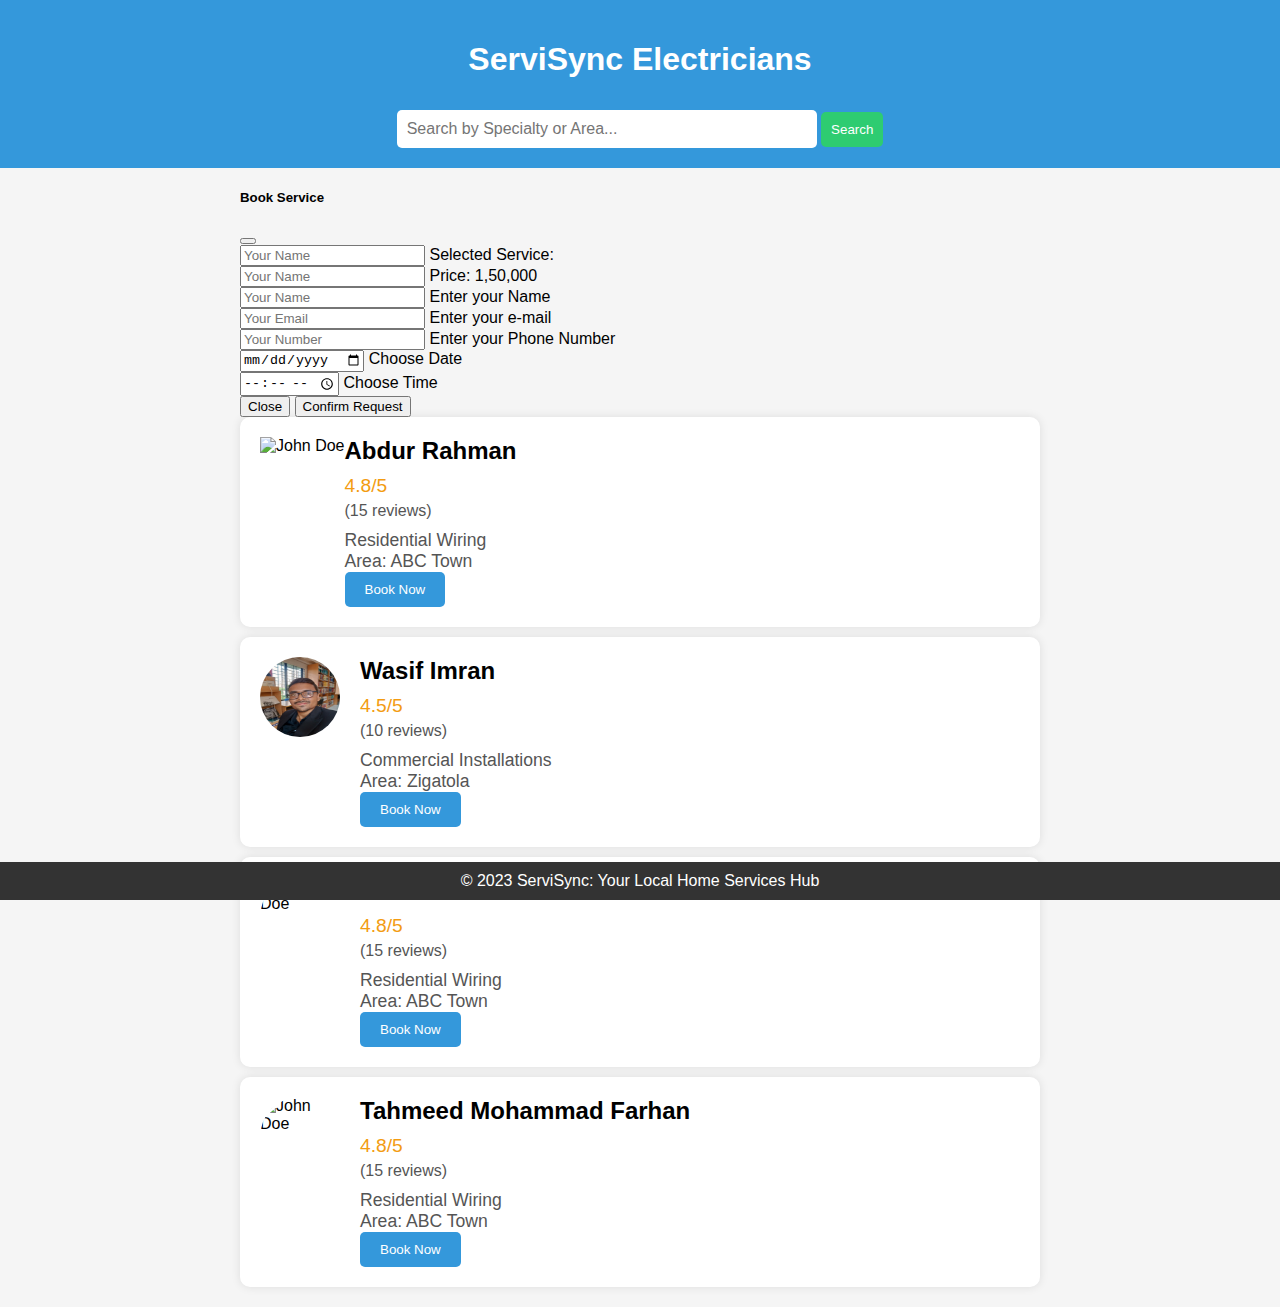
==== Book Electrician.html @ 3504d852 "Update Book Electrician.html" ====
<!DOCTYPE html>
<html lang="en">

<head>
  <meta charset="UTF-8">
  <meta http-equiv="X-UA-Compatible" content="IE=edge">
  <meta name="viewport" content="width=device-width, initial-scale=1.0">
  <link href="https://cdn.jsdelivr.net/npm/bootstrap@5.3.2/dist/css/bootstrap.min.css" rel="stylesheet" integrity="sha384-T3c6CoIi6uLrA9TneNEoa7RxnatzjcDSCmG1MXxSR1GAsXEV/Dwwykc2MPK8M2HN" crossorigin="anonymous">
<script src="https://cdn.jsdelivr.net/npm/bootstrap@5.3.2/dist/js/bootstrap.bundle.min.js" integrity="sha384-C6RzsynM9kWDrMNeT87bh95OGNyZPhcTNXj1NW7RuBCsyN/o0jlpcV8Qyq46cDfL" crossorigin="anonymous"></script>
  <title>ServiSync Electricians</title>

  <style>
    body {
      font-family: 'Rubik', sans-serif;
      background-color: #f5f5f5;
      margin: 0;
      padding: 0;
      box-sizing: border-box;
    }

    header {
      background-color: #3498db;
      color: #fff;
      text-align: center;
      padding: 20px 0;
    }

    main {
      max-width: 800px;
      margin: 20px auto;
    }

    .electrician-card {
      background-color: #fff;
      border-radius: 10px;
      box-shadow: 0 0 10px rgba(0, 0, 0, 0.1);
      padding: 20px;
      margin-bottom: 10px;
      display: flex;
      transition: transform 0.3s ease-in-out;
      box-sizing: border-box;
    }

    .electrician-card:hover {
      transform: scale(1.05);
    }

    .electrician-img {
      width: 80px;
      height: 80px; 
      border-radius: 50%;
      margin-right: 20px;
    }

    .electrician-info {
      flex: 1;
    }

    .electrician-name {
      font-size: 1.5em;
      font-weight: bold;
      margin-bottom: 10px;
    }

    .electrician-rating {
      color: #f39c12;
      font-size: 1.2em;
      margin-bottom: 5px;
    }

    .electrician-reviewers {
      font-size: 1em;
      color: #555;
      margin-bottom: 10px;
    }

    .electrician-specialty,
    .electrician-location,
    .electrician-phone {
      font-size: 1.1em;
      color: #555;
    }

    .call-now-button {
      background-color: #3498db;
      color: #fff;
      padding: 10px 20px;
      border: none;
      border-radius: 5px;
      cursor: pointer;
    }

    footer {
      background-color: #333;
      color: #fff;
      text-align: center;
      padding: 10px 0;
      position: fixed;
      bottom: 0;
      width: 100%;
    }

    .search-bar {
      margin-top: 10px;
      padding: 10px;
      width: 80%;
      max-width: 400px;
      border: none;
      border-radius: 5px;
      font-size: 1em;
    }

    .search-button {
      padding: 10px;
      background-color: #2ecc71;
      color: #fff;
      border: none;
      border-radius: 5px;
      cursor: pointer;
    }

  </style>

</head>

<body>

</div>




  <header>
    <h1>ServiSync Electricians</h1>
    <input type="text" class="search-bar" placeholder="Search by Specialty or Area...">
    <button class="search-button">Search</button>
  </header>


  <main>
    <div class="modal fade" tabindex="-1" id="booking-modal">
  <div class="modal-dialog">
    <div class="modal-content">
      <div class="modal-header text-center">

       <!-- <img src="D:\NOTES\porashona\ttt\SPV-20231130T155546Z-001\SPV/smssol.jpg" alt="Logo" class="modal-logo"> -->

        <h5 class="modal-title">Book Service</h5>

        <button type="button" class="btn-close" data-bs-dismiss="modal" aria-label="Close"></button>
      </div>
      <div class="modal-body">
        <form action="#">

          <div class="form-floating">

            <div class="form-floating">
           <input id="name_1" type="text" class="form-control" placeholder="Your Name">

           <label for="name_1">Selected Service:</label> 

          </div>
          <div class="form-floating">
           <input id="name_1" type="text" class="form-control" placeholder="Your Name">

           <label for="name_1">Price: 1,50,000</label> 

          </div>
           

          </div>

        
          <div class="form-floating">
           <input id="name_1" type="text" class="form-control" placeholder="Your Name">

           <label for="name_1">Enter your Name</label> 

          </div>


          <div class="form-floating">
           <input id="email_1" type="email" class="form-control" placeholder="Your Email">

           <label for="email_1">Enter your e-mail </label> 

          </div>
          <div class="form-floating">
           <input id="no_1" type="tel" class="form-control" placeholder="Your Number">

           <label for="no_1">Enter your Phone Number</label> 

          </div>

          <div class="form-floating">
           <input id="date_1" type="date" class="form-control" placeholder="Your Date">
           
           <label for="date_1">Choose Date </label> 

          </div>

          <div class="form-floating">
           <input id="time_1" type="time" class="form-control" placeholder="Your Time">
           
           <label for="time_1">Choose Time</label> 

          </div>
          
        </form>
        
      </div>
      <div class="modal-footer">
        <button type="button" class="btn btn-secondary" data-bs-dismiss="modal">Close</button>
        <a href="Popup page.html">
        <button type="button" class="btn btn-primary" onclick="location.href='youtube.com'">Confirm Request</button>
      </a>
      </div>
    </div>
  </div>


    
</div>
      
    <div class="electrician-card">
      <img class="E01" src=".png" alt="John Doe">
      <div class="electrician-info">
        <div class="electrician-name">Abdur Rahman </div>
        <div class="electrician-rating">4.8/5</div>
        <div class="electrician-reviewers">(15 reviews)</div>
        <div class="electrician-specialty">Residential Wiring</div>
        <div class="electrician-location">Area: ABC Town</div>
        <button class="call-now-button" data-bs-toggle="modal" data-bs-target="#booking-modal">Book Now</button>
      </div>
    </div>

    <div class="electrician-card">
      <img class="electrician-img" src="elec.jpg" alt="Wasif Imran">
      <div class="electrician-info">
        <div class="electrician-name">Wasif Imran</div>
        <div class="electrician-rating">4.5/5</div>
        <div class="electrician-reviewers">(10 reviews)</div>
        <div class="electrician-specialty">Commercial Installations</div>
        <div class="electrician-location">Area: Zigatola</div>
        <button class="call-now-button" data-bs-toggle="modal" data-bs-target="#booking-modal">Book Now</button>
      </div>
    </div>

    <div class="electrician-card">
      <img class="electrician-img" src=".jpg" alt="John Doe">
      <div class="electrician-info">
        <div class="electrician-name">Karim Hasan</div>
        <div class="electrician-rating">4.8/5</div>
        <div class="electrician-reviewers">(15 reviews)</div>
        <div class="electrician-specialty">Residential Wiring</div>
        <div class="electrician-location">Area: ABC Town</div>
        <button class="call-now-button" data-bs-toggle="modal" data-bs-target="#booking-modal">Book Now</button>
      </div>
    </div>

    <div class="electrician-card">
      <img class="electrician-img" src=".jpg" alt="John Doe">
      <div class="electrician-info">
        <div class="electrician-name">Tahmeed Mohammad Farhan</div>
        <div class="electrician-rating">4.8/5</div>
        <div class="electrician-reviewers">(15 reviews)</div>
        <div class="electrician-specialty">Residential Wiring</div>
        <div class="electrician-location">Area: ABC Town</div>
        <button class="call-now-button" data-bs-toggle="modal" data-bs-target="#booking-modal">Book Now</button>
      </div>
    </div>
    <!-- Add more electricians as needed -->

  </main>

  <footer>
    &copy; 2023 ServiSync: Your Local Home Services Hub
  </footer>

</body>

</html>
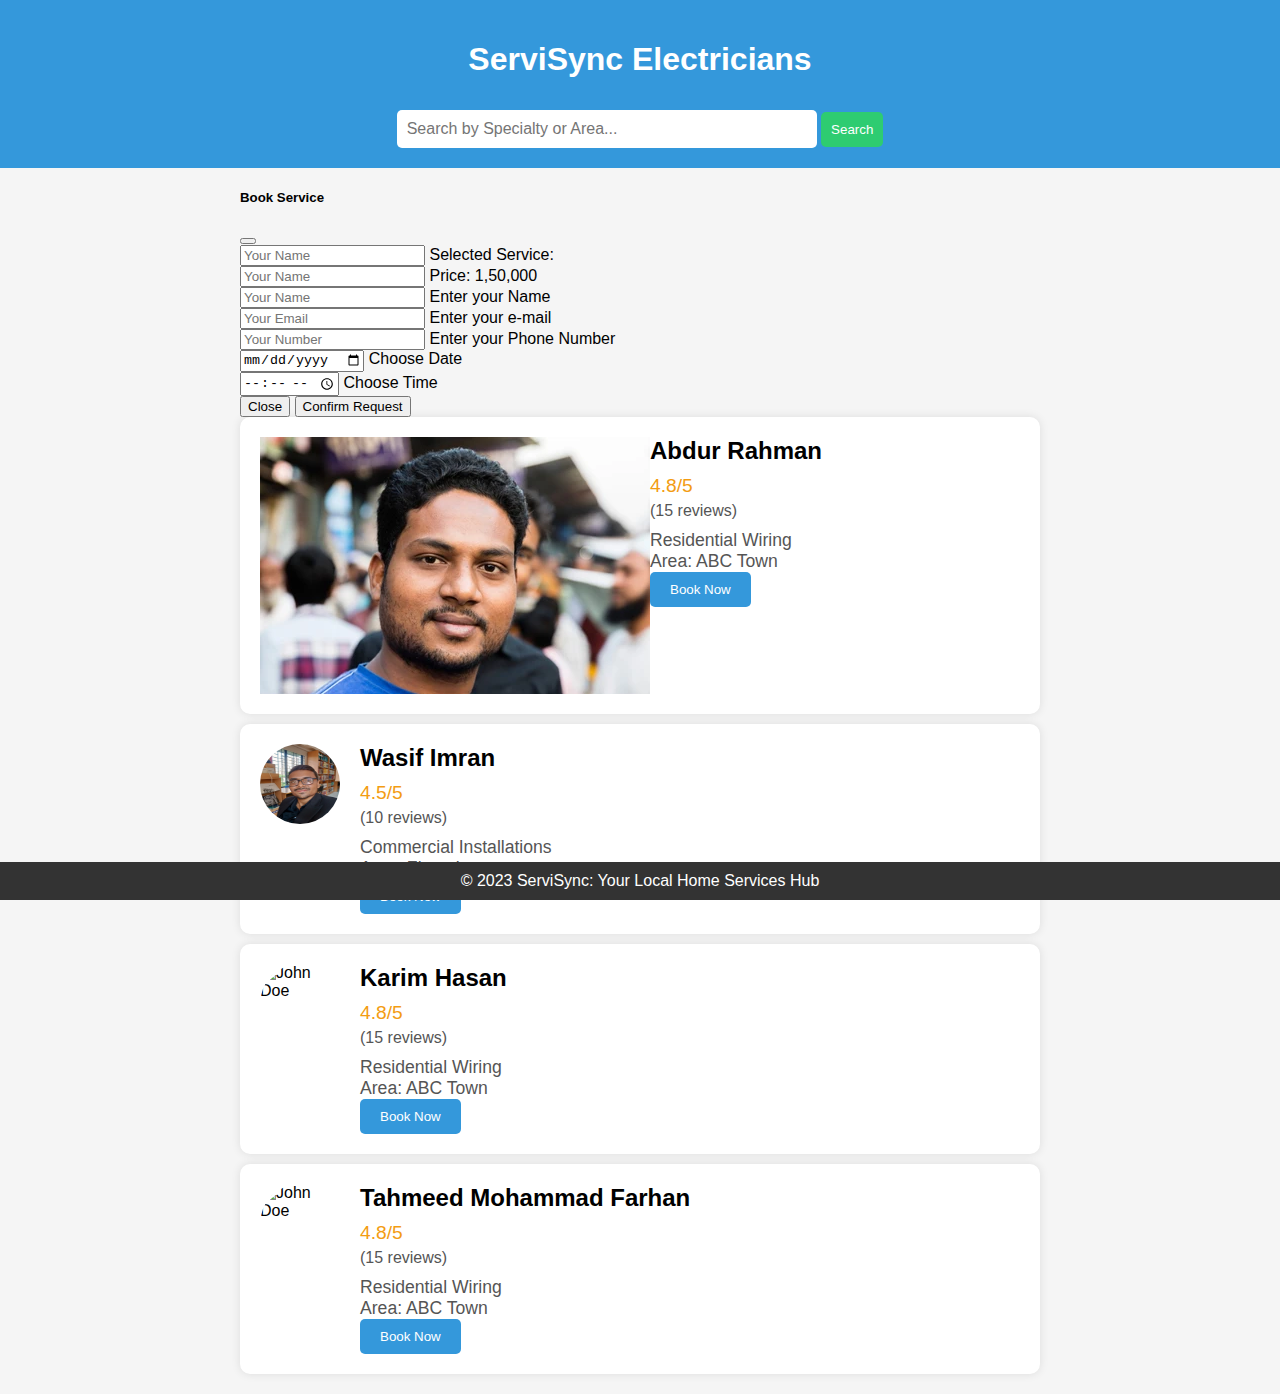
==== commit 31e18d73: "Book Electrician.html" ====
--- a/Book Electrician.html
+++ b/Book Electrician.html
@@ -223,7 +223,7 @@
 </div>
       
     <div class="electrician-card">
-      <img class="E01" src=".png" alt="John Doe">
+      <img class="E01" src="E01.png" alt="John Doe">
       <div class="electrician-info">
         <div class="electrician-name">Abdur Rahman </div>
         <div class="electrician-rating">4.8/5</div>
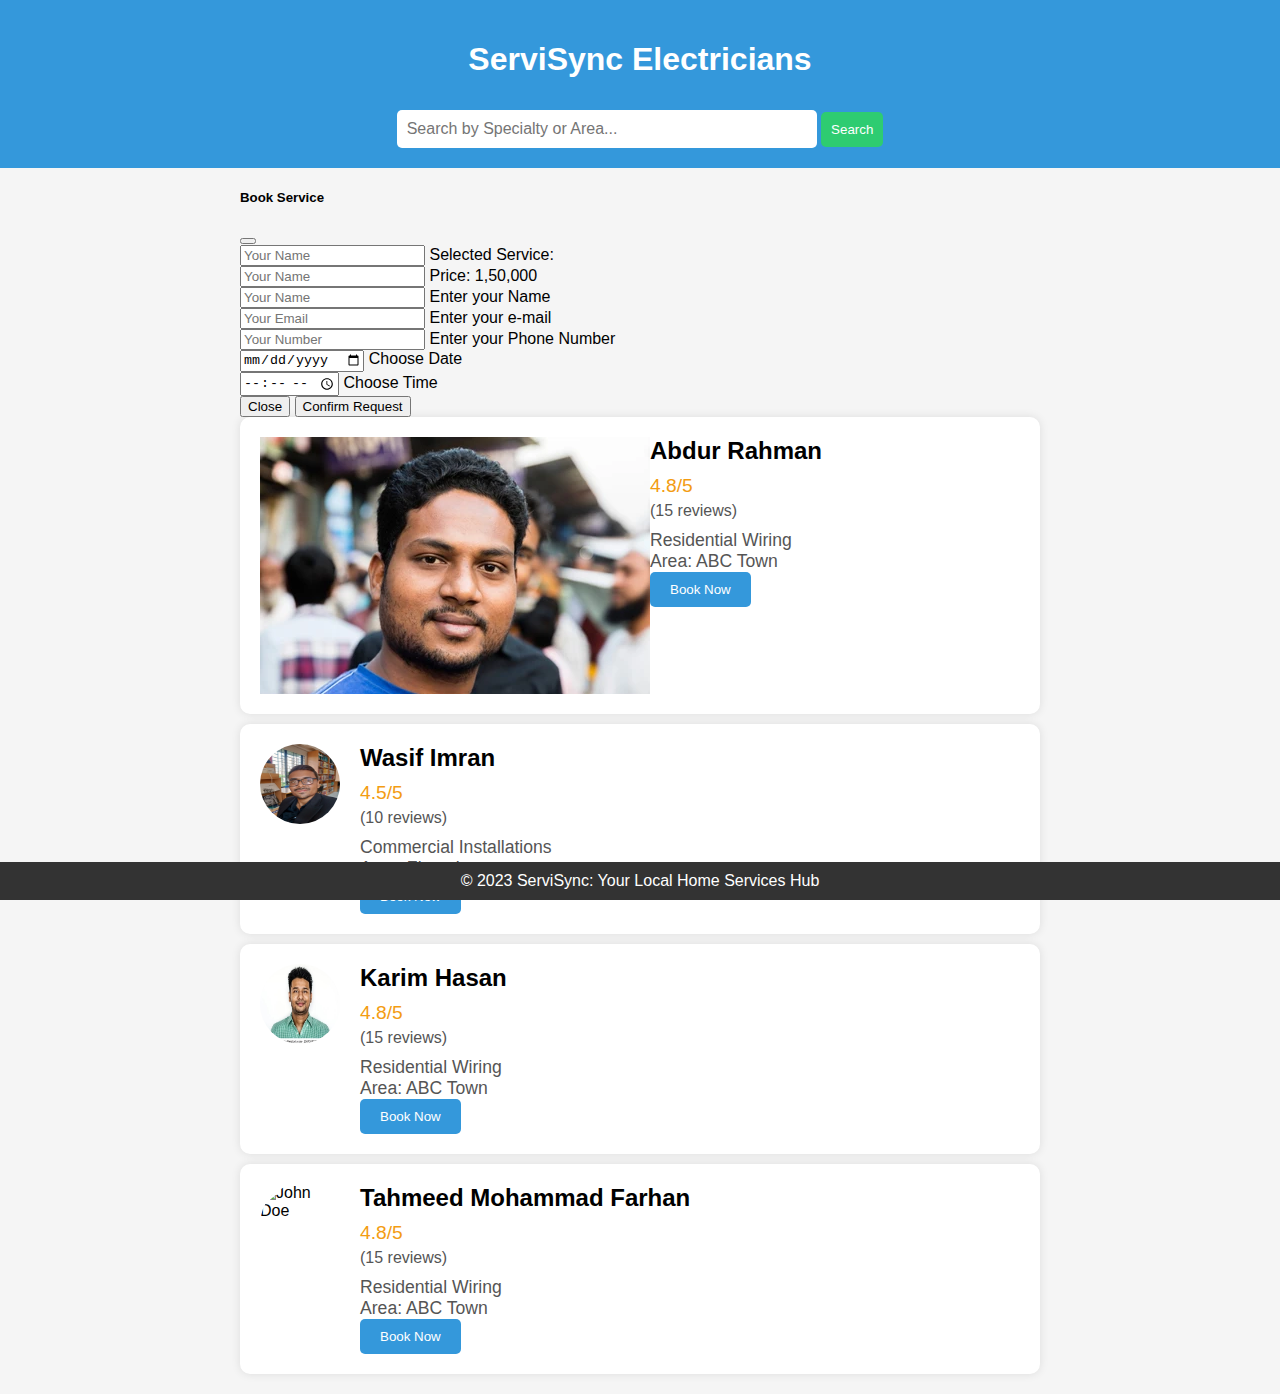
==== commit 944d580b: "Update Book Electrician.html" ====
--- a/Book Electrician.html
+++ b/Book Electrician.html
@@ -247,7 +247,7 @@
     </div>
 
     <div class="electrician-card">
-      <img class="electrician-img" src=".jpg" alt="John Doe">
+      <img class="electrician-img" src="E02.jpg" alt="John Doe">
       <div class="electrician-info">
         <div class="electrician-name">Karim Hasan</div>
         <div class="electrician-rating">4.8/5</div>
@@ -259,7 +259,7 @@
     </div>
 
     <div class="electrician-card">
-      <img class="electrician-img" src=".jpg" alt="John Doe">
+      <img class="electrician-img" src="E03.jpg" alt="John Doe">
       <div class="electrician-info">
         <div class="electrician-name">Tahmeed Mohammad Farhan</div>
         <div class="electrician-rating">4.8/5</div>
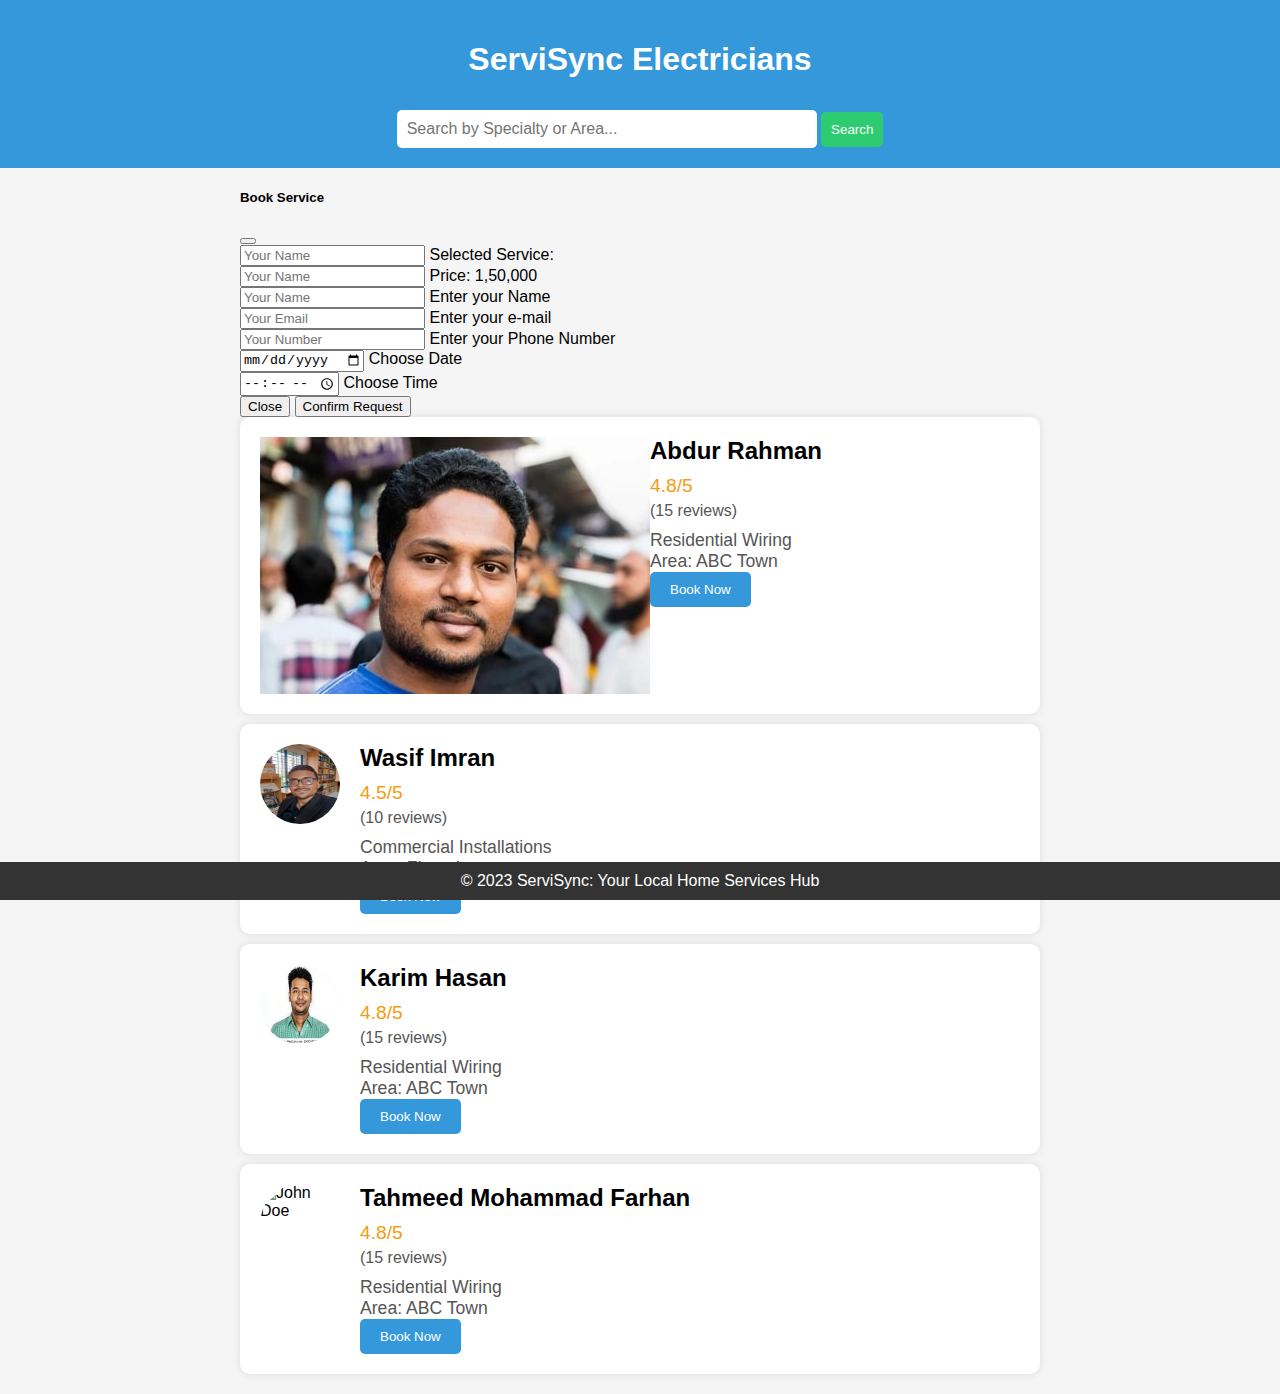
==== commit 0df8a1a4: "Update Book Electrician.html" ====
--- a/Book Electrician.html
+++ b/Book Electrician.html
@@ -223,7 +223,7 @@
 </div>
       
     <div class="electrician-card">
-      <img class="E01" src="E01.png" alt="John Doe">
+      <img class="E01" src="E01.jpg" alt="Abdur Rahman">
       <div class="electrician-info">
         <div class="electrician-name">Abdur Rahman </div>
         <div class="electrician-rating">4.8/5</div>
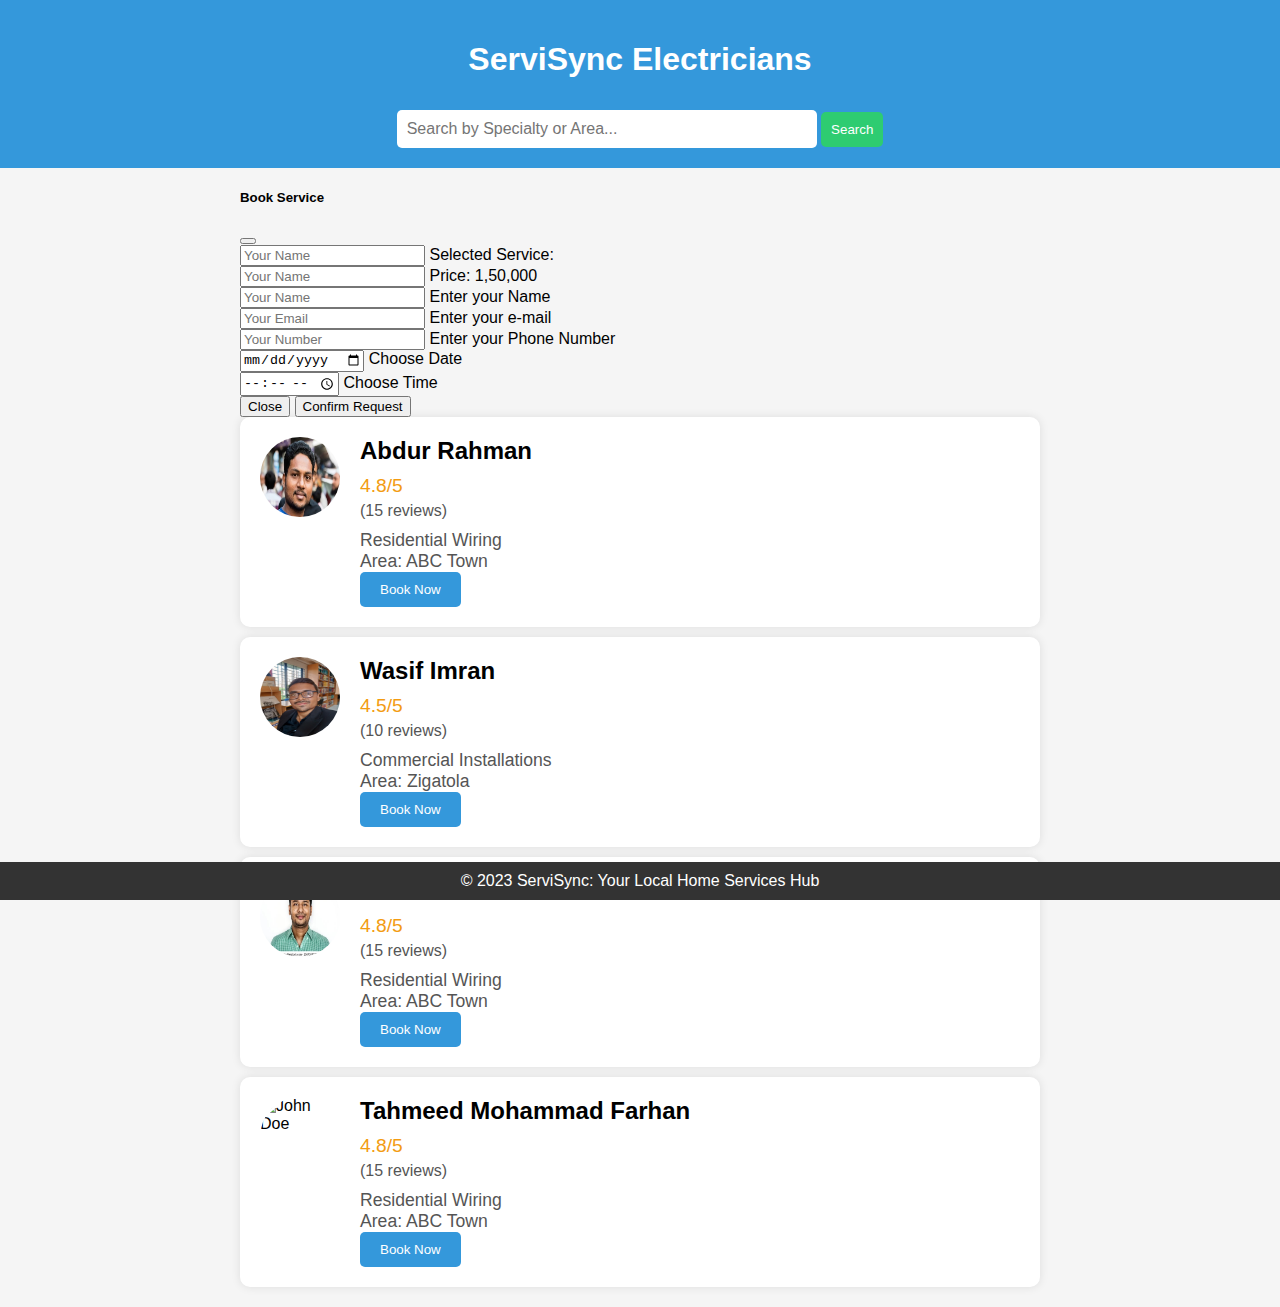
==== commit 5e573b2d: "Update Book Electrician.html" ====
--- a/Book Electrician.html
+++ b/Book Electrician.html
@@ -223,7 +223,7 @@
 </div>
       
     <div class="electrician-card">
-      <img class="E01" src="E01.jpg" alt="Abdur Rahman">
+      <img class="electrician-img" src="E01.jpg" alt="Abdur Rahman">
       <div class="electrician-info">
         <div class="electrician-name">Abdur Rahman </div>
         <div class="electrician-rating">4.8/5</div>
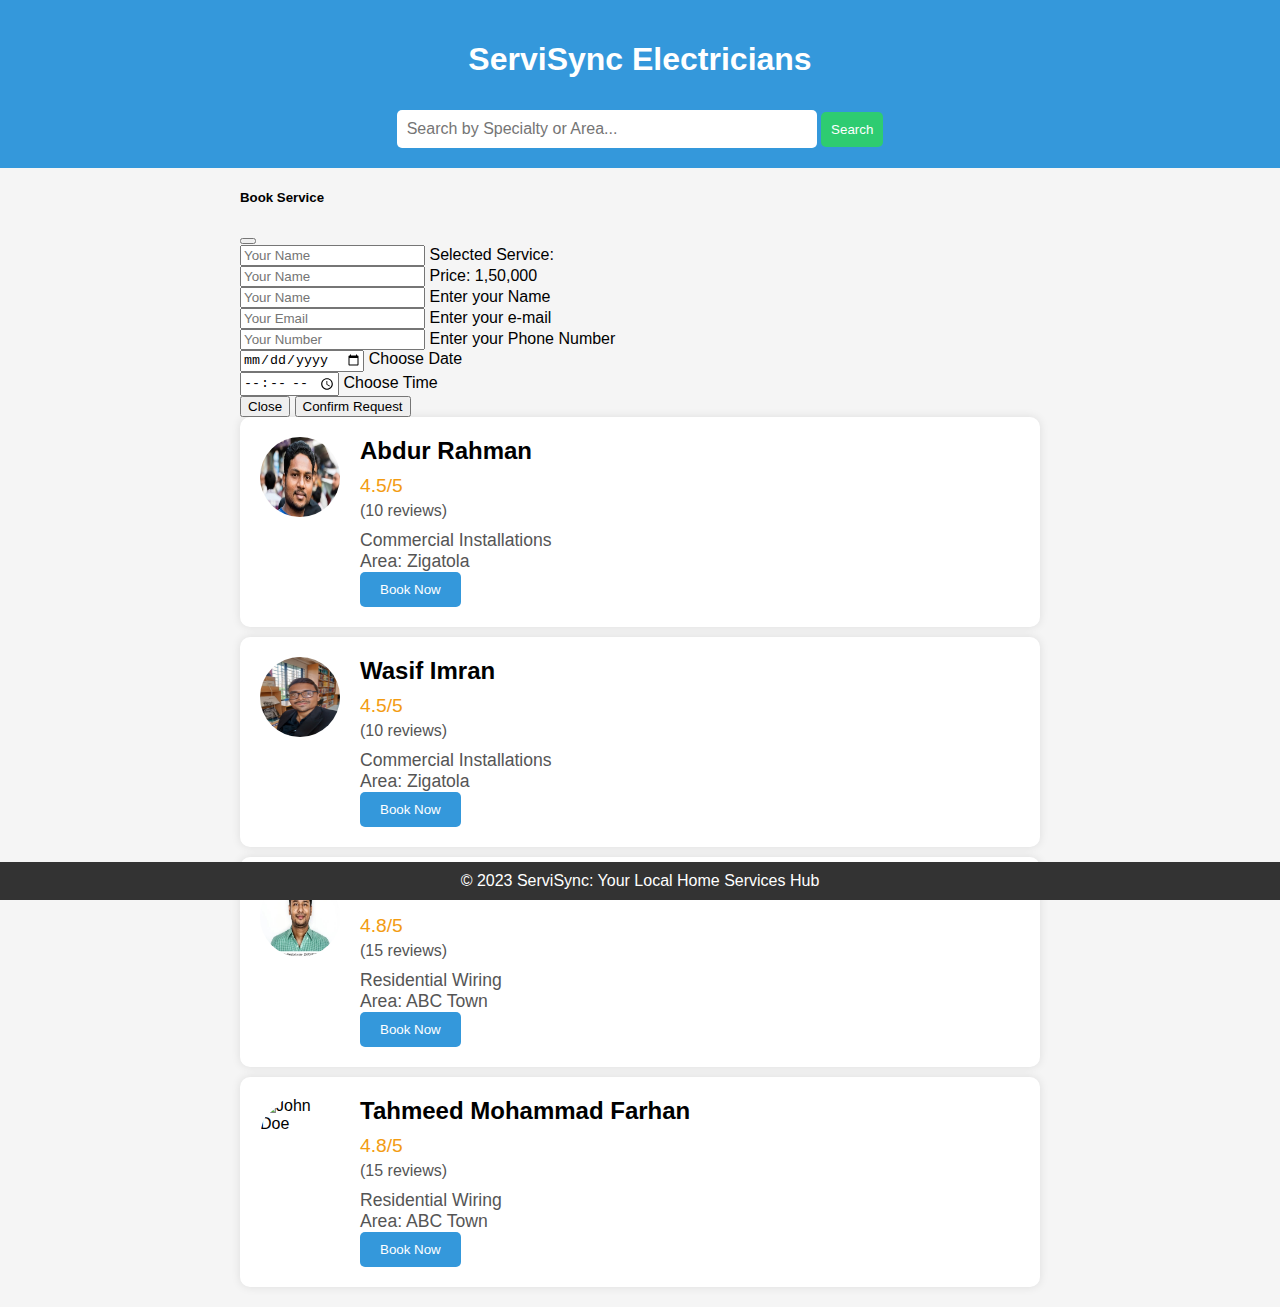
==== commit f8770606: "Update Book Electrician.html" ====
--- a/Book Electrician.html
+++ b/Book Electrician.html
@@ -221,19 +221,19 @@
 
     
 </div>
-      
+
     <div class="electrician-card">
       <img class="electrician-img" src="E01.jpg" alt="Abdur Rahman">
       <div class="electrician-info">
-        <div class="electrician-name">Abdur Rahman </div>
-        <div class="electrician-rating">4.8/5</div>
-        <div class="electrician-reviewers">(15 reviews)</div>
-        <div class="electrician-specialty">Residential Wiring</div>
-        <div class="electrician-location">Area: ABC Town</div>
-        <button class="call-now-button" data-bs-toggle="modal" data-bs-target="#booking-modal">Book Now</button>
-      </div>
-    </div>
-
+        <div class="electrician-name">Abdur Rahman</div>
+        <div class="electrician-rating">4.5/5</div>
+        <div class="electrician-reviewers">(10 reviews)</div>
+        <div class="electrician-specialty">Commercial Installations</div>
+        <div class="electrician-location">Area: Zigatola</div>
+        <button class="call-now-button" data-bs-toggle="modal" data-bs-target="#booking-modal">Book Now</button>
+      </div>
+    </div>
+    
     <div class="electrician-card">
       <img class="electrician-img" src="elec.jpg" alt="Wasif Imran">
       <div class="electrician-info">
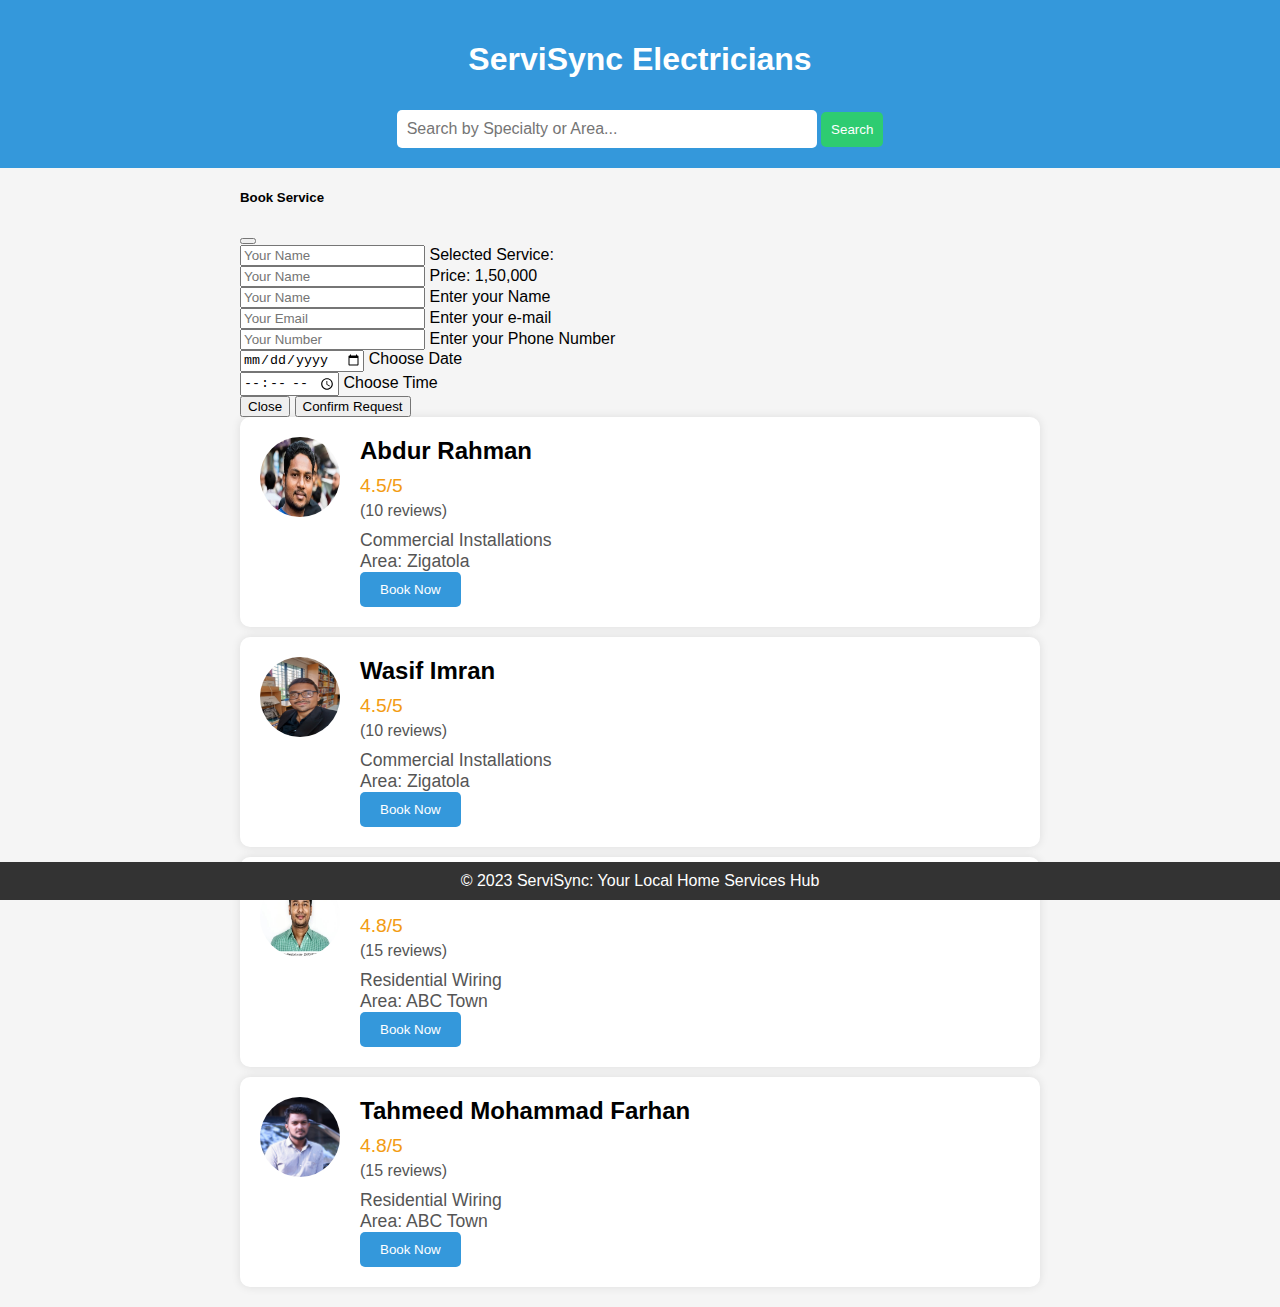
==== commit 5c90dd97: "Update Book Electrician.html" ====
--- a/Book Electrician.html
+++ b/Book Electrician.html
@@ -259,7 +259,7 @@
     </div>
 
     <div class="electrician-card">
-      <img class="electrician-img" src="E03.jpg" alt="John Doe">
+      <img class="electrician-img" src="E03.jpg" alt="Tahmeed">
       <div class="electrician-info">
         <div class="electrician-name">Tahmeed Mohammad Farhan</div>
         <div class="electrician-rating">4.8/5</div>
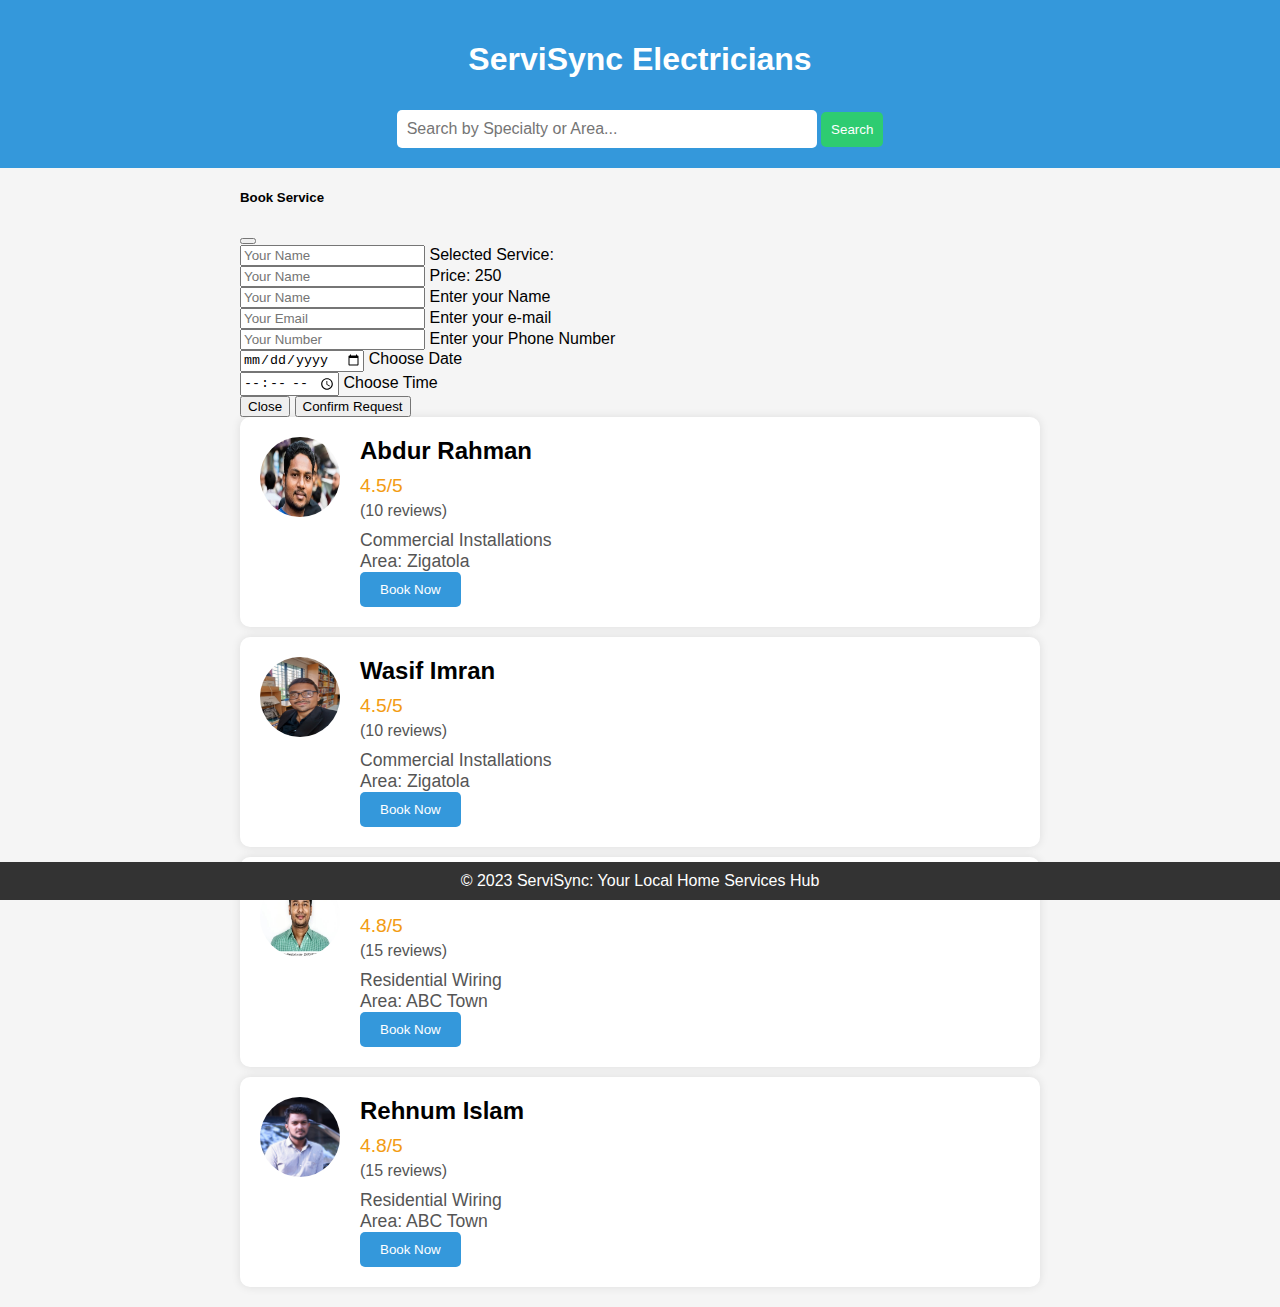
==== commit 7150a96e: "Update Book Electrician.html" ====
--- a/Book Electrician.html
+++ b/Book Electrician.html
@@ -163,7 +163,7 @@
           <div class="form-floating">
            <input id="name_1" type="text" class="form-control" placeholder="Your Name">
 
-           <label for="name_1">Price: 1,50,000</label> 
+           <label for="name_1">Price: 250</label> 
 
           </div>
            
@@ -259,9 +259,9 @@
     </div>
 
     <div class="electrician-card">
-      <img class="electrician-img" src="E03.jpg" alt="Tahmeed">
-      <div class="electrician-info">
-        <div class="electrician-name">Tahmeed Mohammad Farhan</div>
+      <img class="electrician-img" src="E03.jpg" alt="Rehnum Islam">
+      <div class="electrician-info">
+        <div class="electrician-name">Rehnum Islam</div>
         <div class="electrician-rating">4.8/5</div>
         <div class="electrician-reviewers">(15 reviews)</div>
         <div class="electrician-specialty">Residential Wiring</div>
